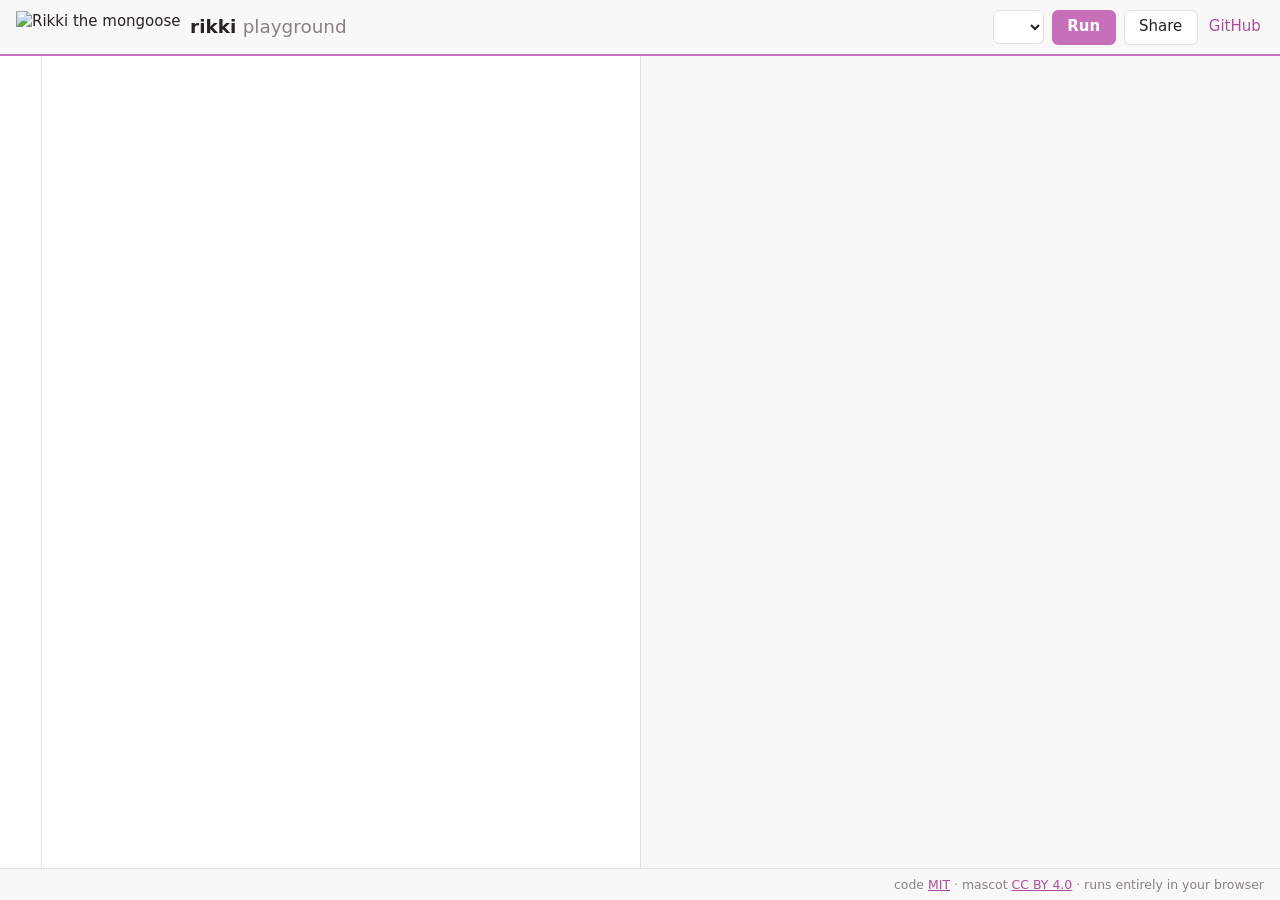
==== playground/site/index.html @ 563ac32b "playground: line gutter highlights diagnostic lines" ====
<!doctype html>
<html lang="en">
<head>
<meta charset="utf-8">
<meta name="viewport" content="width=device-width, initial-scale=1">
<title>rikki playground</title>
<meta name="description" content="Run rikki in your browser: Go's discipline, CPython's ecosystem.">
<link rel="icon" href="logo.png">
<link rel="stylesheet" href="style.css">
</head>
<body>
<header>
  <img src="logo.png" alt="Rikki the mongoose" class="mascot">
  <h1>rikki <span class="thin">playground</span></h1>
  <nav>
    <select id="examples" aria-label="Examples"></select>
    <button id="run" class="primary" title="Ctrl/Cmd+Enter">Run</button>
    <button id="share" title="Copy a link to this program">Share</button>
    <a class="gh" href="https://github.com/guygrigsby/rikki">GitHub</a>
  </nav>
</header>
<main>
  <div id="editor-wrap">
    <div id="gutter" aria-hidden="true"></div>
    <textarea id="editor" wrap="off" spellcheck="false" autocapitalize="off" autocomplete="off" aria-label="rikki source"></textarea>
  </div>
  <div id="output-pane">
    <div id="status"></div>
    <pre id="output"></pre>
  </div>
</main>
<footer>
  <span id="version"></span>
  <span>code <a href="https://github.com/guygrigsby/rikki/blob/main/LICENSE">MIT</a> ·
        mascot <a href="https://creativecommons.org/licenses/by/4.0/">CC BY 4.0</a> ·
        runs entirely in your browser</span>
</footer>
<script type="module" src="main.js"></script>
</body>
</html>
---- playground/site/style.css ----
/* palette: art/DESIGN.md */
:root {
  --brand: #C86FB9;
  --brand-deep: #a94f9a;
  --bg: #faf7f9;
  --panel: #ffffff;
  --text: #2a2028;
  --muted: #8a7f87;
  --border: #e6dde3;
  --error: #d4526e;
}
@media (prefers-color-scheme: dark) {
  :root {
    --bg: #1a1418;
    --panel: #241c22;
    --text: #ece5ea;
    --muted: #9c8f98;
    --border: #3a2f37;
  }
}

* { box-sizing: border-box; }
html, body { height: 100%; }
body {
  margin: 0;
  display: flex;
  flex-direction: column;
  font: 15px/1.45 system-ui, -apple-system, "Segoe UI", sans-serif;
  background: var(--bg);
  color: var(--text);
}

header {
  display: flex;
  align-items: center;
  gap: 0.6rem;
  padding: 0.6rem 1rem;
  border-bottom: 2px solid var(--brand);
}
.mascot { height: 2rem; width: auto; }
h1 { font-size: 1.15rem; margin: 0; }
h1 .thin { font-weight: 300; color: var(--muted); }
nav { margin-left: auto; display: flex; gap: 0.5rem; align-items: center; }

button, select {
  font: inherit;
  padding: 0.35rem 0.9rem;
  border-radius: 6px;
  border: 1px solid var(--border);
  background: var(--panel);
  color: var(--text);
  cursor: pointer;
}
button.primary {
  background: var(--brand);
  border-color: var(--brand);
  color: #fff;
  font-weight: 600;
}
button.primary:hover { background: var(--brand-deep); border-color: var(--brand-deep); }
button:hover, select:hover { border-color: var(--brand); }
:focus-visible { outline: 2px solid var(--brand); outline-offset: 1px; }
a { color: var(--brand-deep); }
@media (prefers-color-scheme: dark) { a { color: var(--brand); } }
nav a.gh { text-decoration: none; padding: 0.35rem 0.2rem; }

main {
  flex: 1;
  display: grid;
  grid-template-columns: 1fr 1fr;
  gap: 1px;
  background: var(--border);
  min-height: 0;
}
@media (max-width: 800px) {
  main { grid-template-columns: 1fr; grid-template-rows: 3fr 2fr; }
}

#editor-wrap {
  display: flex;
  background: var(--panel);
  min-height: 0;
  min-width: 0;
}
#gutter {
  padding: 1rem 0.25rem 1rem 0;
  min-width: 2.6rem;
  overflow: hidden;
  text-align: right;
  color: var(--muted);
  background: var(--panel);
  border-right: 1px solid var(--border);
  user-select: none;
  font: 14px/1.5 ui-monospace, "SF Mono", Menlo, Consolas, monospace;
}
#gutter div { padding-right: 0.55rem; }
#gutter .err-line {
  color: var(--error);
  font-weight: 700;
  background: color-mix(in srgb, var(--error) 12%, transparent);
}
#editor {
  flex: 1;
  border: 0;
  resize: none;
  padding: 1rem;
  background: var(--panel);
  color: var(--text);
  font: 14px/1.5 ui-monospace, "SF Mono", Menlo, Consolas, monospace;
  tab-size: 4;
  white-space: pre;
  overflow: auto;
}
#editor:focus { outline: none; }

#output-pane {
  background: var(--bg);
  padding: 1rem;
  overflow: auto;
  min-height: 0;
}
#status { font-size: 0.8rem; color: var(--muted); margin-bottom: 0.5rem; }
#status.error { color: var(--error); font-weight: 600; }
#output {
  margin: 0;
  white-space: pre-wrap;
  font: 14px/1.5 ui-monospace, "SF Mono", Menlo, Consolas, monospace;
}
#output.error { color: var(--error); }

footer {
  display: flex;
  justify-content: space-between;
  gap: 1rem;
  padding: 0.4rem 1rem;
  font-size: 0.78rem;
  color: var(--muted);
  border-top: 1px solid var(--border);
}
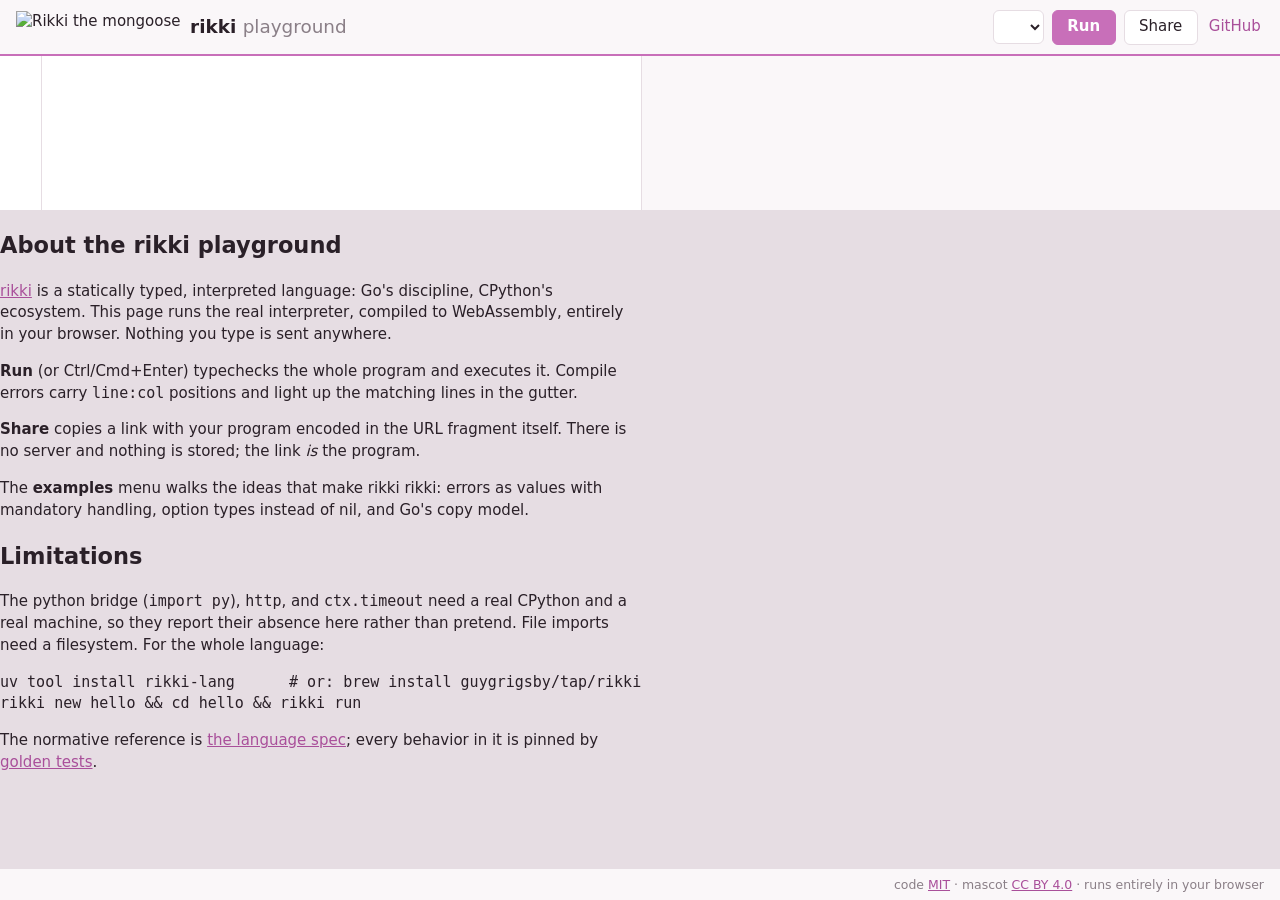
==== commit daaa34aa: "update title" ====
--- a/playground/site/index.html
+++ b/playground/site/index.html
@@ -3,7 +3,7 @@
 <head>
 <meta charset="utf-8">
 <meta name="viewport" content="width=device-width, initial-scale=1">
-<title>rikki playground</title>
+<title>The Rikki Playground: The Rikki Programming Language</title>
 <meta name="description" content="Run rikki in your browser: Go's discipline, CPython's ecosystem.">
 <link rel="icon" href="logo.png">
 <link rel="stylesheet" href="style.css">
@@ -28,6 +28,33 @@
     <div id="status"></div>
     <pre id="output"></pre>
   </div>
+  <section id="about">
+    <h2>About the rikki playground</h2>
+    <p><a href="https://github.com/guygrigsby/rikki">rikki</a> is a statically
+    typed, interpreted language: Go's discipline, CPython's ecosystem. This
+    page runs the real interpreter, compiled to WebAssembly, entirely in your
+    browser. Nothing you type is sent anywhere.</p>
+    <p><strong>Run</strong> (or Ctrl/Cmd+Enter) typechecks the whole program
+    and executes it. Compile errors carry <code>line:col</code> positions and
+    light up the matching lines in the gutter.</p>
+    <p><strong>Share</strong> copies a link with your program encoded in the
+    URL fragment itself. There is no server and nothing is stored; the link
+    <em>is</em> the program.</p>
+    <p>The <strong>examples</strong> menu walks the ideas that make rikki
+    rikki: errors as values with mandatory handling, option types instead of
+    nil, and Go's copy model.</p>
+    <h2>Limitations</h2>
+    <p>The python bridge (<code>import py</code>), <code>http</code>, and
+    <code>ctx.timeout</code> need a real CPython and a real machine, so they
+    report their absence here rather than pretend. File imports need a
+    filesystem. For the whole language:</p>
+    <pre class="install">uv tool install rikki-lang      # or: brew install guygrigsby/tap/rikki
+rikki new hello &amp;&amp; cd hello &amp;&amp; rikki run</pre>
+    <p>The normative reference is
+    <a href="https://github.com/guygrigsby/rikki/blob/main/language-spec.md">the language spec</a>;
+    every behavior in it is pinned by
+    <a href="https://github.com/guygrigsby/rikki/tree/main/tests/golden">golden tests</a>.</p>
+  </section>
 </main>
 <footer>
   <span id="version"></span>
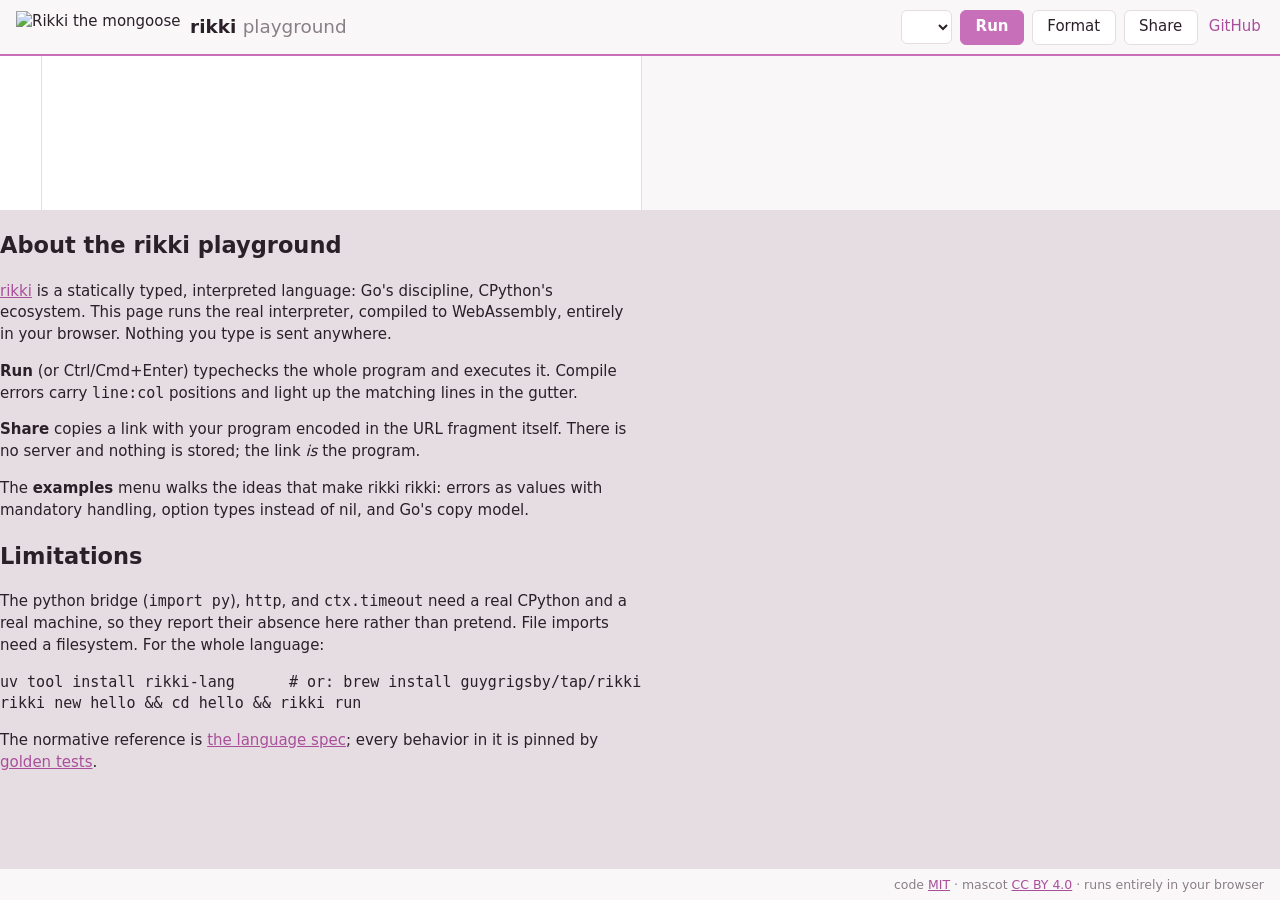
==== commit 498d6dfd: "playground: format button; docs: fmt shipped" ====
--- a/playground/site/index.html
+++ b/playground/site/index.html
@@ -15,6 +15,7 @@
   <nav>
     <select id="examples" aria-label="Examples"></select>
     <button id="run" class="primary" title="Ctrl/Cmd+Enter">Run</button>
+    <button id="format" title="Rewrite in the one true style">Format</button>
     <button id="share" title="Copy a link to this program">Share</button>
     <a class="gh" href="https://github.com/guygrigsby/rikki">GitHub</a>
   </nav>
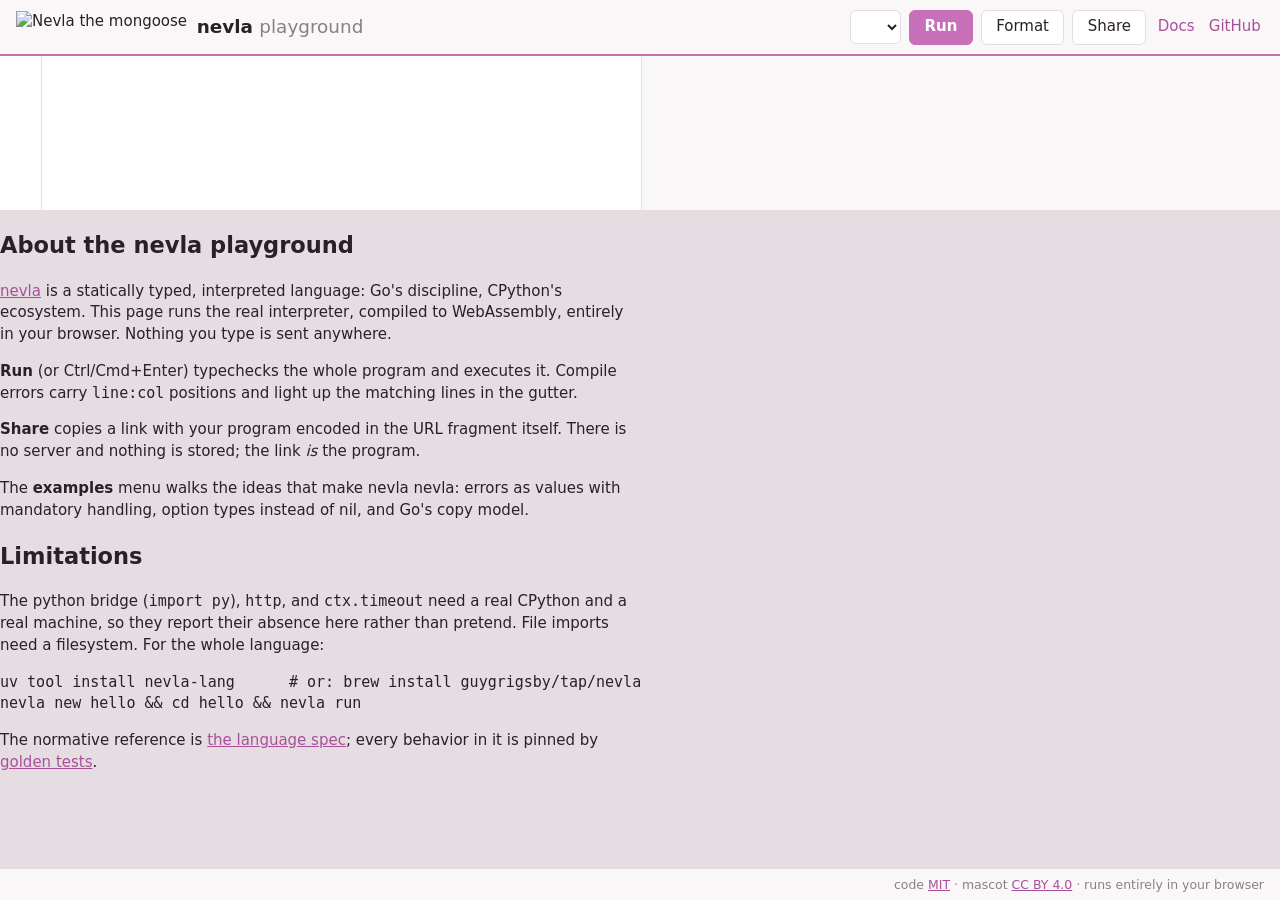
==== commit c1837c93: "rename: rikki is now nevla; tk is now nv; .rk is now .nv Hindi for mongoose. The old name came from " ====
--- a/playground/site/index.html
+++ b/playground/site/index.html
@@ -3,35 +3,36 @@
 <head>
 <meta charset="utf-8">
 <meta name="viewport" content="width=device-width, initial-scale=1">
-<title>The Rikki Playground: The Rikki Programming Language</title>
-<meta name="description" content="Run rikki in your browser: Go's discipline, CPython's ecosystem.">
+<title>The Nevla Playground: The Nevla Programming Language</title>
+<meta name="description" content="Run nevla in your browser: Go's discipline, CPython's ecosystem.">
 <link rel="icon" href="logo.png">
 <link rel="stylesheet" href="style.css">
 </head>
 <body>
 <header>
-  <img src="logo.png" alt="Rikki the mongoose" class="mascot">
-  <h1>rikki <span class="thin">playground</span></h1>
+  <img src="logo.png" alt="Nevla the mongoose" class="mascot">
+  <h1>nevla <span class="thin">playground</span></h1>
   <nav>
     <select id="examples" aria-label="Examples"></select>
     <button id="run" class="primary" title="Ctrl/Cmd+Enter">Run</button>
     <button id="format" title="Rewrite in the one true style">Format</button>
     <button id="share" title="Copy a link to this program">Share</button>
-    <a class="gh" href="https://github.com/guygrigsby/rikki">GitHub</a>
+    <a class="gh" href="book/">Docs</a>
+    <a class="gh" href="https://github.com/guygrigsby/nevla">GitHub</a>
   </nav>
 </header>
 <main>
   <div id="editor-wrap">
     <div id="gutter" aria-hidden="true"></div>
-    <textarea id="editor" wrap="off" spellcheck="false" autocapitalize="off" autocomplete="off" aria-label="rikki source"></textarea>
+    <textarea id="editor" wrap="off" spellcheck="false" autocapitalize="off" autocomplete="off" aria-label="nevla source"></textarea>
   </div>
   <div id="output-pane">
     <div id="status"></div>
     <pre id="output"></pre>
   </div>
   <section id="about">
-    <h2>About the rikki playground</h2>
-    <p><a href="https://github.com/guygrigsby/rikki">rikki</a> is a statically
+    <h2>About the nevla playground</h2>
+    <p><a href="https://github.com/guygrigsby/nevla">nevla</a> is a statically
     typed, interpreted language: Go's discipline, CPython's ecosystem. This
     page runs the real interpreter, compiled to WebAssembly, entirely in your
     browser. Nothing you type is sent anywhere.</p>
@@ -41,25 +42,25 @@
     <p><strong>Share</strong> copies a link with your program encoded in the
     URL fragment itself. There is no server and nothing is stored; the link
     <em>is</em> the program.</p>
-    <p>The <strong>examples</strong> menu walks the ideas that make rikki
-    rikki: errors as values with mandatory handling, option types instead of
+    <p>The <strong>examples</strong> menu walks the ideas that make nevla
+    nevla: errors as values with mandatory handling, option types instead of
     nil, and Go's copy model.</p>
     <h2>Limitations</h2>
     <p>The python bridge (<code>import py</code>), <code>http</code>, and
     <code>ctx.timeout</code> need a real CPython and a real machine, so they
     report their absence here rather than pretend. File imports need a
     filesystem. For the whole language:</p>
-    <pre class="install">uv tool install rikki-lang      # or: brew install guygrigsby/tap/rikki
-rikki new hello &amp;&amp; cd hello &amp;&amp; rikki run</pre>
+    <pre class="install">uv tool install nevla-lang      # or: brew install guygrigsby/tap/nevla
+nevla new hello &amp;&amp; cd hello &amp;&amp; nevla run</pre>
     <p>The normative reference is
-    <a href="https://github.com/guygrigsby/rikki/blob/main/language-spec.md">the language spec</a>;
+    <a href="https://github.com/guygrigsby/nevla/blob/main/language-spec.md">the language spec</a>;
     every behavior in it is pinned by
-    <a href="https://github.com/guygrigsby/rikki/tree/main/tests/golden">golden tests</a>.</p>
+    <a href="https://github.com/guygrigsby/nevla/tree/main/tests/golden">golden tests</a>.</p>
   </section>
 </main>
 <footer>
   <span id="version"></span>
-  <span>code <a href="https://github.com/guygrigsby/rikki/blob/main/LICENSE">MIT</a> ·
+  <span>code <a href="https://github.com/guygrigsby/nevla/blob/main/LICENSE">MIT</a> ·
         mascot <a href="https://creativecommons.org/licenses/by/4.0/">CC BY 4.0</a> ·
         runs entirely in your browser</span>
 </footer>
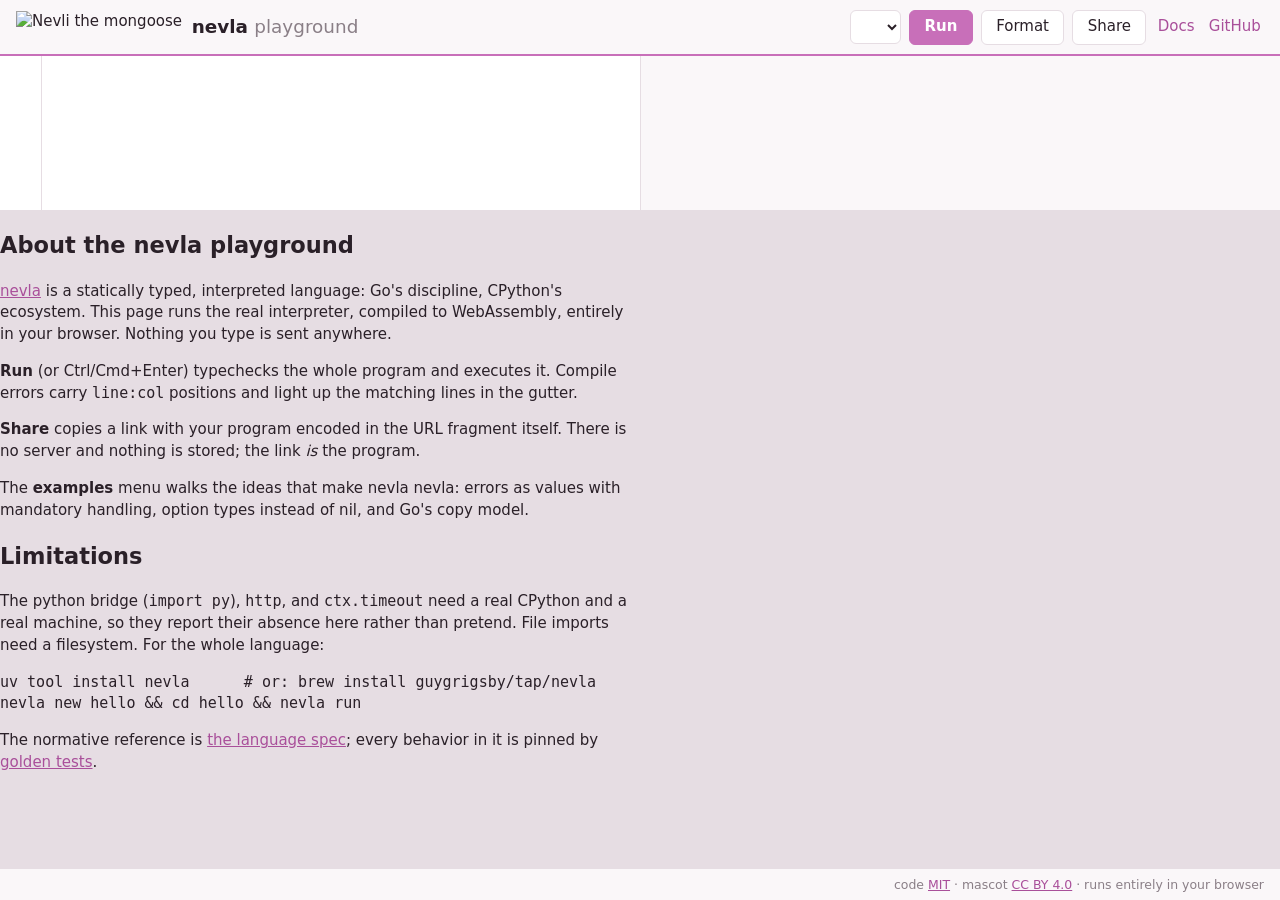
==== commit 3f5408a2: "site: nevla.dev goes go.dev-shaped / is a landing page, /play the playground, /doc the book, /ref/sp" ====
--- a/playground/site/index.html
+++ b/playground/site/index.html
@@ -10,14 +10,14 @@
 </head>
 <body>
 <header>
-  <img src="logo.png" alt="Nevla the mongoose" class="mascot">
+  <img src="logo.png" alt="Nevli the mongoose" class="mascot">
   <h1>nevla <span class="thin">playground</span></h1>
   <nav>
     <select id="examples" aria-label="Examples"></select>
     <button id="run" class="primary" title="Ctrl/Cmd+Enter">Run</button>
     <button id="format" title="Rewrite in the one true style">Format</button>
     <button id="share" title="Copy a link to this program">Share</button>
-    <a class="gh" href="book/">Docs</a>
+    <a class="gh" href="/doc/">Docs</a>
     <a class="gh" href="https://github.com/guygrigsby/nevla">GitHub</a>
   </nav>
 </header>
@@ -50,7 +50,7 @@
     <code>ctx.timeout</code> need a real CPython and a real machine, so they
     report their absence here rather than pretend. File imports need a
     filesystem. For the whole language:</p>
-    <pre class="install">uv tool install nevla-lang      # or: brew install guygrigsby/tap/nevla
+    <pre class="install">uv tool install nevla      # or: brew install guygrigsby/tap/nevla
 nevla new hello &amp;&amp; cd hello &amp;&amp; nevla run</pre>
     <p>The normative reference is
     <a href="https://github.com/guygrigsby/nevla/blob/main/language-spec.md">the language spec</a>;
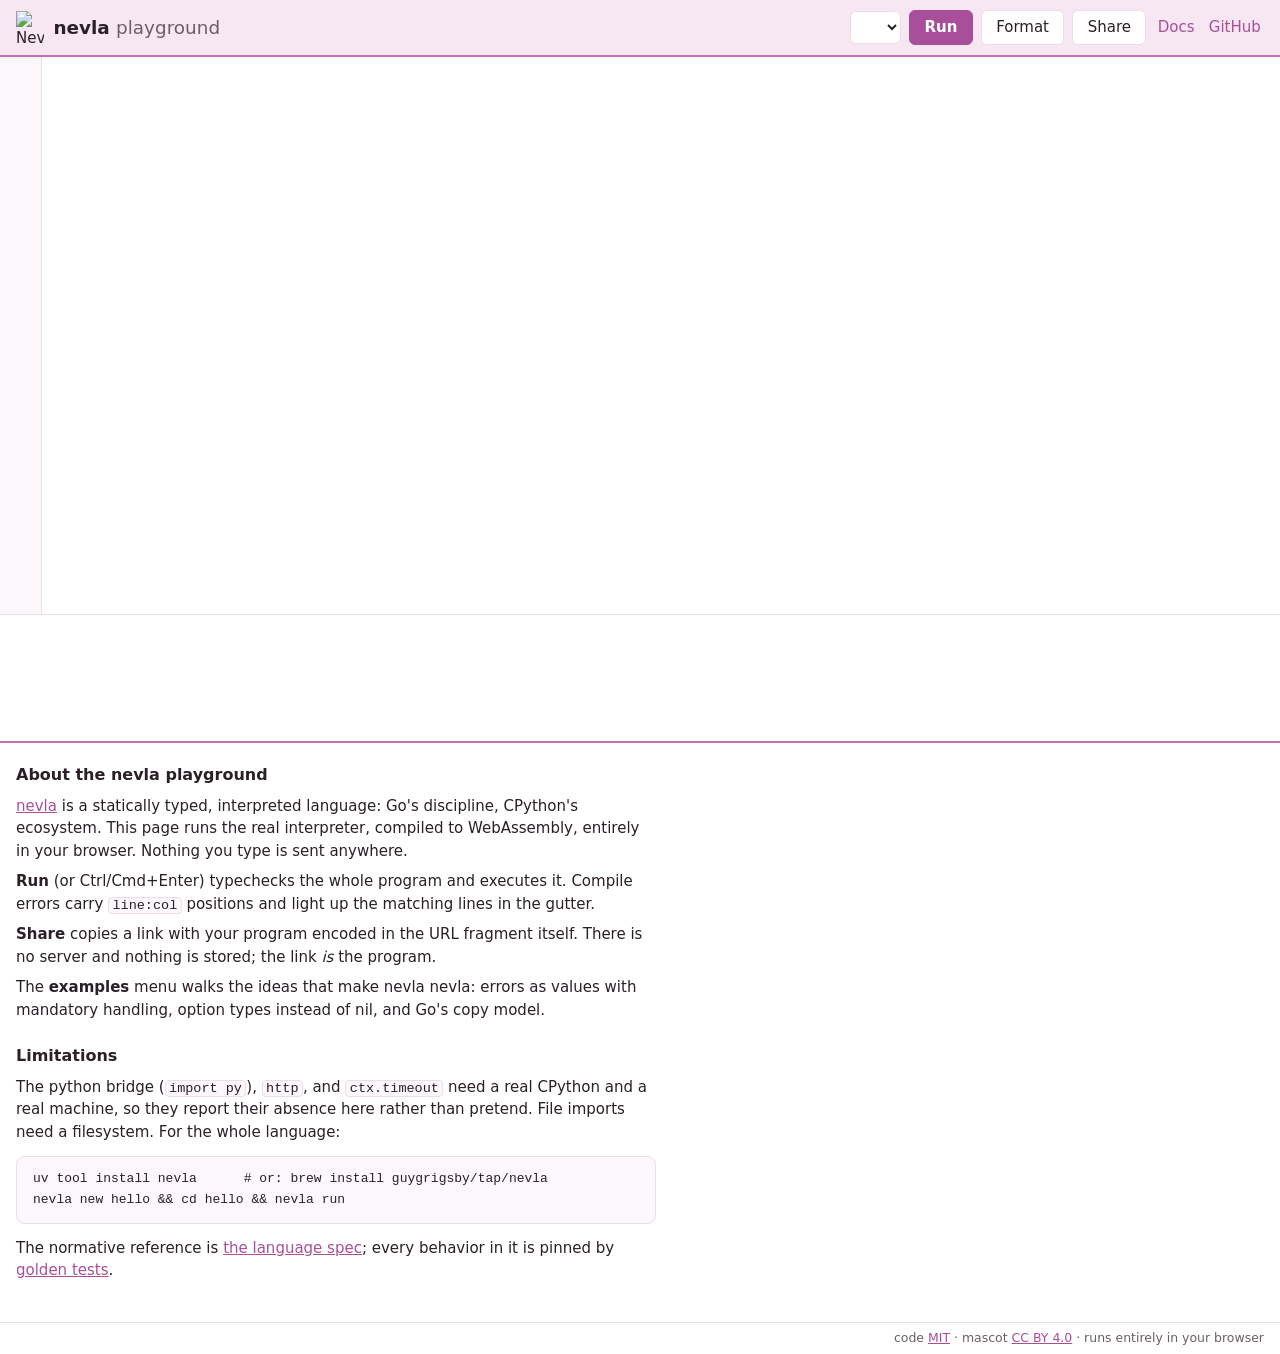
==== commit 629bbbf6: "site: lighter palette, brand band up top, contrast and mobile fixes, palette gated Go dev-shaped ban" ====
--- a/playground/site/index.html
+++ b/playground/site/index.html
@@ -3,14 +3,22 @@
 <head>
 <meta charset="utf-8">
 <meta name="viewport" content="width=device-width, initial-scale=1">
-<title>The Nevla Playground: The Nevla Programming Language</title>
+<title>nevla playground</title>
 <meta name="description" content="Run nevla in your browser: Go's discipline, CPython's ecosystem.">
+<meta name="theme-color" media="(prefers-color-scheme: light)" content="#f6e7f2">
+<meta name="theme-color" media="(prefers-color-scheme: dark)" content="#382b34">
+<meta property="og:title" content="nevla playground">
+<meta property="og:description" content="Run nevla in your browser: Go's discipline, CPython's ecosystem.">
+<meta property="og:url" content="https://nevla.dev/play/">
+<meta property="og:image" content="https://nevla.dev/logo.png">
+<meta property="og:type" content="website">
+<meta name="twitter:card" content="summary">
 <link rel="icon" href="logo.png">
 <link rel="stylesheet" href="style.css">
 </head>
 <body>
 <header>
-  <img src="logo.png" alt="Nevli the mongoose" class="mascot">
+  <img src="logo.png" alt="Nevli the mongoose" class="mascot" width="600" height="691">
   <h1>nevla <span class="thin">playground</span></h1>
   <nav>
     <select id="examples" aria-label="Examples"></select>
--- a/playground/site/style.css
+++ b/playground/site/style.css
@@ -1,86 +1,87 @@
 /* palette: art/DESIGN.md */
 :root {
-  --brand: #C86FB9;
+  --brand: #c86fb9;
   --brand-deep: #a94f9a;
-  --bg: #faf7f9;
-  --panel: #ffffff;
+  --brand-deeper: #8d3f81;
+  --link: #a94f9a;
+  --bg: #ffffff;
+  --band: #f6e7f2;
+  --panel: #fbf7fa;
   --text: #2a2028;
-  --muted: #8a7f87;
-  --border: #e6dde3;
+  --muted: #6b5f68;
+  --border: #eadfe7;
   --error: #d4526e;
 }
 @media (prefers-color-scheme: dark) {
   :root {
-    --bg: #1a1418;
-    --panel: #241c22;
+    --link: #d98fcd;
+    --bg: #231c21;
+    --band: #382b34;
+    --panel: #2e242b;
     --text: #ece5ea;
-    --muted: #9c8f98;
-    --border: #3a2f37;
+    --muted: #b1a1ac;
+    --border: #453842;
   }
 }
 
 * { box-sizing: border-box; }
-html, body { height: 100%; }
 body {
   margin: 0;
+  min-height: 100vh;
   display: flex;
   flex-direction: column;
-  font: 15px/1.45 system-ui, -apple-system, "Segoe UI", sans-serif;
+  font: 15px/1.5 system-ui, -apple-system, "Segoe UI", sans-serif;
   background: var(--bg);
   color: var(--text);
 }
 
 header {
   display: flex;
+  flex-wrap: wrap;
   align-items: center;
   gap: 0.6rem;
   padding: 0.6rem 1rem;
   border-bottom: 2px solid var(--brand);
+  position: sticky;
+  top: 0;
+  background: var(--band);
+  z-index: 1;
 }
 .mascot { height: 2rem; width: auto; }
 h1 { font-size: 1.15rem; margin: 0; }
 h1 .thin { font-weight: 300; color: var(--muted); }
-nav { margin-left: auto; display: flex; gap: 0.5rem; align-items: center; }
+nav { margin-left: auto; display: flex; flex-wrap: wrap; gap: 0.5rem; align-items: center; }
 
 button, select {
   font: inherit;
   padding: 0.35rem 0.9rem;
   border-radius: 6px;
   border: 1px solid var(--border);
-  background: var(--panel);
+  background: var(--bg);
   color: var(--text);
   cursor: pointer;
 }
 button.primary {
-  background: var(--brand);
-  border-color: var(--brand);
+  background: var(--brand-deep);
+  border-color: var(--brand-deep);
   color: #fff;
   font-weight: 600;
 }
-button.primary:hover { background: var(--brand-deep); border-color: var(--brand-deep); }
+button.primary:hover { background: var(--brand-deeper); border-color: var(--brand-deeper); }
 button:hover, select:hover { border-color: var(--brand); }
 :focus-visible { outline: 2px solid var(--brand); outline-offset: 1px; }
-a { color: var(--brand-deep); }
-@media (prefers-color-scheme: dark) { a { color: var(--brand); } }
+a { color: var(--link); }
 nav a.gh { text-decoration: none; padding: 0.35rem 0.2rem; }
 
-main {
-  flex: 1;
-  display: grid;
-  grid-template-columns: 1fr 1fr;
-  gap: 1px;
-  background: var(--border);
-  min-height: 0;
-}
-@media (max-width: 800px) {
-  main { grid-template-columns: 1fr; grid-template-rows: 3fr 2fr; }
-}
+main { flex: 1; }
 
+/* the buffer up top, the console beneath, prose below: go.dev/play's shape */
 #editor-wrap {
   display: flex;
-  background: var(--panel);
-  min-height: 0;
-  min-width: 0;
+  height: 62vh;
+  min-height: 16rem;
+  background: var(--bg);
+  border-bottom: 1px solid var(--border);
 }
 #gutter {
   padding: 1rem 0.25rem 1rem 0;
@@ -104,7 +105,7 @@
   border: 0;
   resize: none;
   padding: 1rem;
-  background: var(--panel);
+  background: var(--bg);
   color: var(--text);
   font: 14px/1.5 ui-monospace, "SF Mono", Menlo, Consolas, monospace;
   tab-size: 4;
@@ -114,10 +115,9 @@
 #editor:focus { outline: none; }
 
 #output-pane {
-  background: var(--bg);
-  padding: 1rem;
-  overflow: auto;
-  min-height: 0;
+  min-height: 8rem;
+  padding: 0.75rem 1rem 1rem;
+  border-bottom: 2px solid var(--brand);
 }
 #status { font-size: 0.8rem; color: var(--muted); margin-bottom: 0.5rem; }
 #status.error { color: var(--error); font-weight: 600; }
@@ -128,6 +128,29 @@
 }
 #output.error { color: var(--error); }
 
+#about {
+  max-width: 42rem;
+  padding: 1.25rem 1rem 2rem;
+}
+#about h2 { font-size: 1rem; margin: 1.4rem 0 0.4rem; }
+#about h2:first-child { margin-top: 0; }
+#about p { margin: 0.5rem 0; }
+#about code {
+  font: 0.9em ui-monospace, "SF Mono", Menlo, Consolas, monospace;
+  background: var(--panel);
+  border: 1px solid var(--border);
+  border-radius: 4px;
+  padding: 0 0.25em;
+}
+#about pre.install {
+  background: var(--panel);
+  border: 1px solid var(--border);
+  border-radius: 8px;
+  padding: 0.75rem 1rem;
+  overflow-x: auto;
+  font: 13px/1.6 ui-monospace, "SF Mono", Menlo, Consolas, monospace;
+}
+
 footer {
   display: flex;
   justify-content: space-between;
